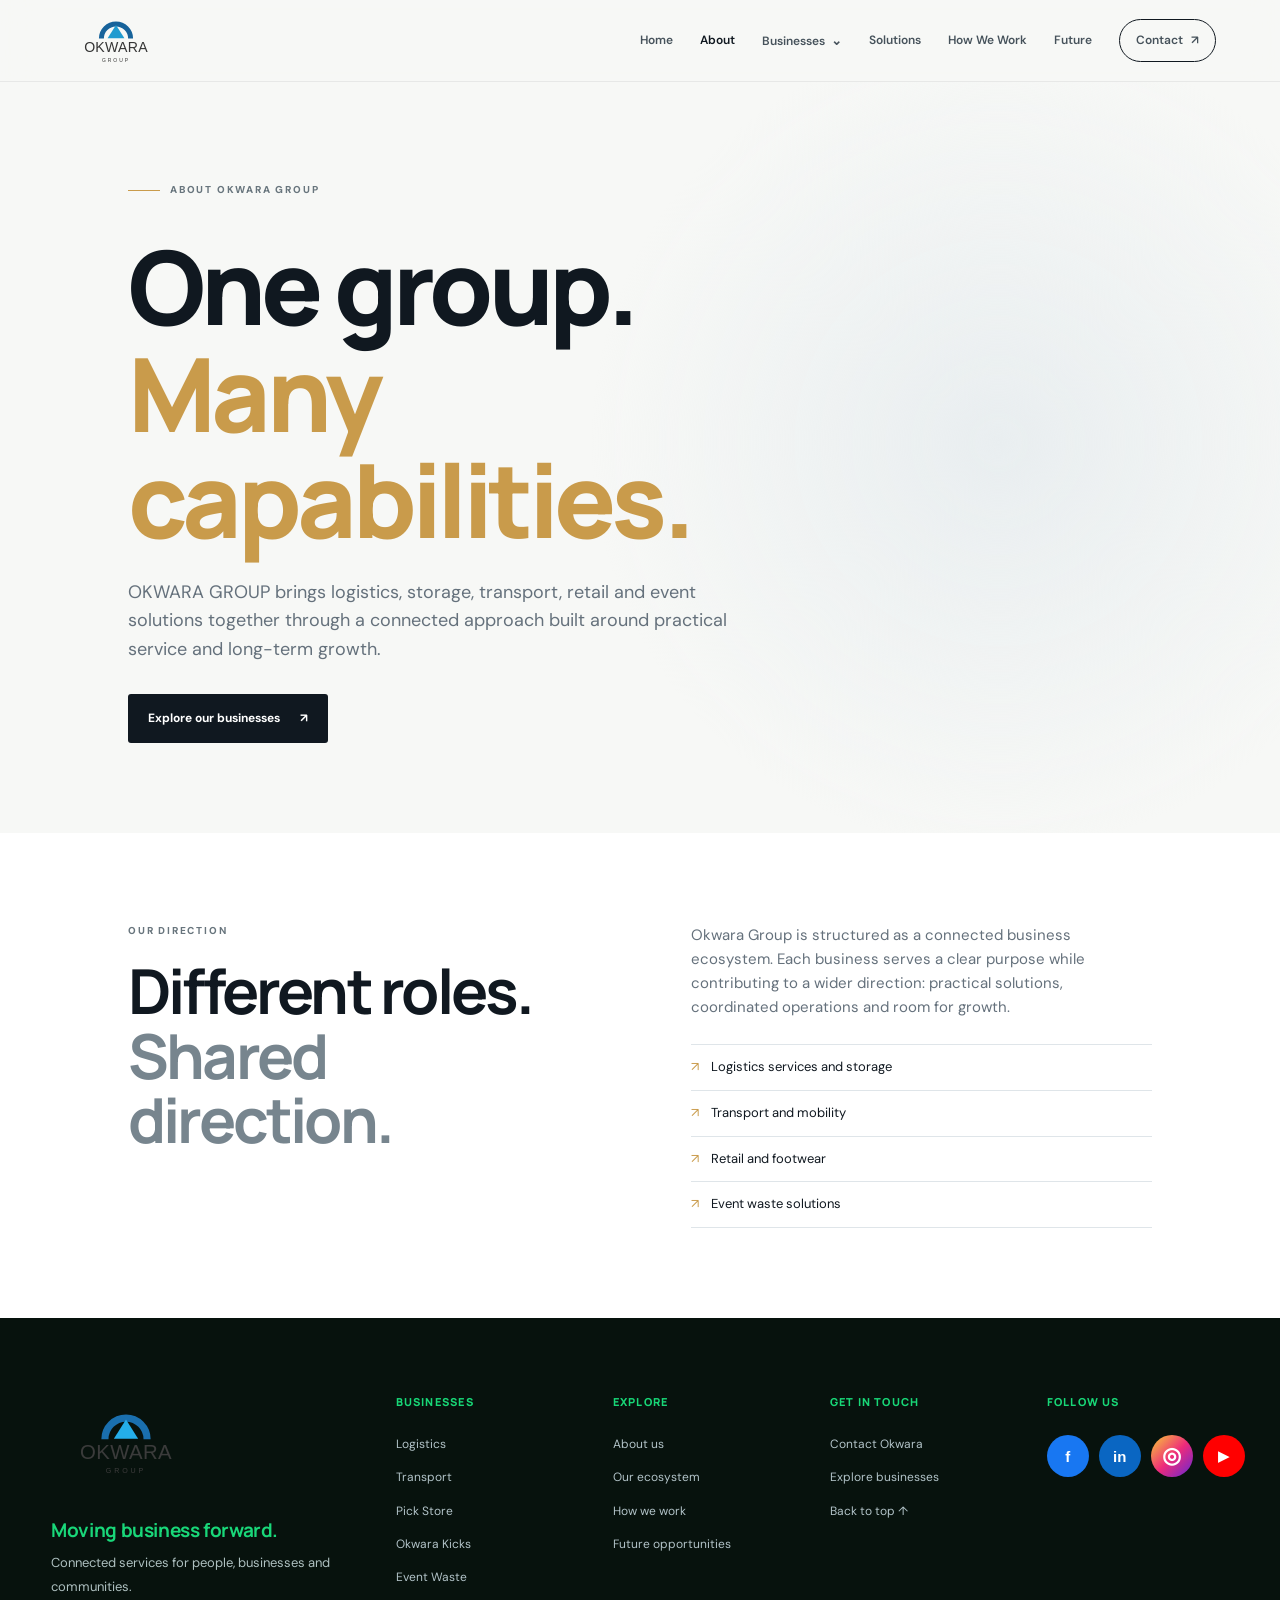
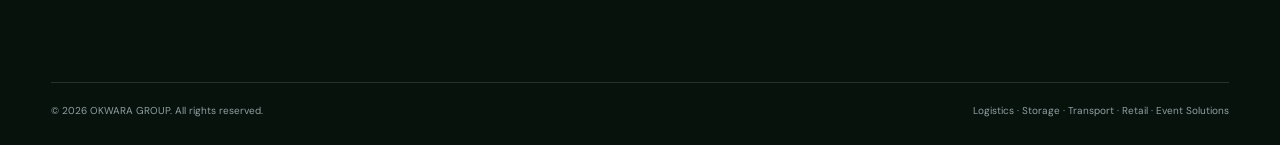
==== about.html @ 1e84efe7 "Add Okwara Group website and contact details" ====
<!DOCTYPE html><html lang="en"><head><meta charset="UTF-8"><meta name="viewport" content="width=device-width, initial-scale=1"><meta name="description" content="Learn about Okwara Group and its connected business ecosystem."><title>About | Okwara Group</title><link rel="preconnect" href="https://fonts.googleapis.com"><link rel="preconnect" href="https://fonts.gstatic.com" crossorigin><link href="https://fonts.googleapis.com/css2?family=DM+Sans:wght@400;500;600;700&family=Manrope:wght@500;600;700;800&display=swap" rel="stylesheet"><link rel="stylesheet" href="style.css"></head><body><header class="site-header"><a class="brand" href="index.html" aria-label="Okwara Group home"><img class="brand-logo" src="okwara-group-logo.svg" alt="Okwara Group"></a><button class="menu-toggle" aria-label="Open menu" aria-expanded="false"><span></span><span></span><span></span></button><nav class="nav" aria-label="Primary navigation"><a href="index.html">Home</a><a class="active" href="about.html">About</a><div class="nav-dropdown"><button class="dropdown-toggle" type="button" aria-expanded="false" aria-haspopup="true">Businesses <span aria-hidden="true">⌄</span></button><div class="dropdown-menu" aria-label="Our businesses"><a href="okwara-logistics.html">Okwara Logistics</a><a href="okwara-pick-store.html">Okwara Pick Store</a><a href="okwara-transport.html">Okwara Transport</a><a href="okwara-kicks.html">Okwara Kicks</a><a href="okwara-event-waste.html">Okwara Event Waste Solutions</a></div></div><a href="solutions.html">Solutions</a><a href="how-we-work.html">How We Work</a><a href="future.html">Future</a><a href="contact.html" class="nav-cta">Contact <span>↗</span></a></nav></header><main class="division-page"><section class="division-hero"><p class="eyebrow"><span></span> About Okwara Group</p><h1>One group.<br><em>Many capabilities.</em></h1><p class="division-lead">OKWARA GROUP brings logistics, storage, transport, retail and event solutions together through a connected approach built around practical service and long-term growth.</p><a href="index.html#businesses" class="btn btn-primary">Explore our businesses <span>↗</span></a></section><section class="division-details"><div><p class="section-label">Our direction</p><h2>Different roles.<br><span>Shared direction.</span></h2></div><div><p>Okwara Group is structured as a connected business ecosystem. Each business serves a clear purpose while contributing to a wider direction: practical solutions, coordinated operations and room for growth.</p><ul><li>Logistics services and storage</li><li>Transport and mobility</li><li>Retail and footwear</li><li>Event waste solutions</li></ul></div></section></main><footer class="footer" id="footer"><div class="footer-main"><div class="footer-intro"><a class="footer-brand" href="index.html" aria-label="Okwara Group home"><img class="footer-logo" src="okwara-group-logo.svg" alt="Okwara Group"></a><h2>Moving business forward.</h2><p>Connected services for people, businesses and communities.</p></div><nav class="footer-column" aria-label="Businesses"><h3>BUSINESSES</h3><a href="okwara-logistics.html">Logistics</a><a href="okwara-transport.html">Transport</a><a href="okwara-pick-store.html">Pick Store</a><a href="okwara-kicks.html">Okwara Kicks</a><a href="okwara-event-waste.html">Event Waste</a></nav><nav class="footer-column" aria-label="Explore"><h3>EXPLORE</h3><a href="about.html">About us</a><a href="solutions.html">Our ecosystem</a><a href="how-we-work.html">How we work</a><a href="future.html">Future opportunities</a></nav><nav class="footer-column" aria-label="Get in touch"><h3>GET IN TOUCH</h3><a href="contact.html">Contact Okwara</a><a href="index.html#businesses">Explore businesses</a><a href="#top">Back to top ↑</a></nav><div class="footer-social"><h3>FOLLOW US</h3><div class="social-links"><a class="social-link social-facebook" href="https://www.facebook.com/" aria-label="Facebook">f</a><a class="social-link social-linkedin" href="https://www.linkedin.com/" aria-label="LinkedIn">in</a><a class="social-link social-instagram" href="https://www.instagram.com/" aria-label="Instagram">◎</a><a class="social-link social-youtube" href="https://www.youtube.com/" aria-label="YouTube">▶</a></div></div></div><div class="footer-bottom"><p>© <span class="year"></span> OKWARA GROUP. All rights reserved.</p><p>Logistics · Storage · Transport · Retail · Event Solutions</p></div></footer><script src="script.js"></script></body></html>
---- style.css ----
:root{--ink:#101820;--muted:#65717c;--line:#dfe5e9;--paper:#f7f8f6;--white:#fff;--accent:#c99b4b;--dark:#0c151b;--dark2:#12232d;--shadow:0 20px 60px rgba(15,25,32,.10)}
*{box-sizing:border-box;margin:0;padding:0}html{scroll-behavior:smooth}body{font-family:'DM Sans',sans-serif;color:var(--ink);background:var(--paper);line-height:1.6;overflow-x:hidden}.noise{position:fixed;inset:0;pointer-events:none;opacity:.025;background-image:url("data:image/svg+xml,%3Csvg viewBox='0 0 180 180' xmlns='http://www.w3.org/2000/svg'%3E%3Cfilter id='n'%3E%3CfeTurbulence type='fractalNoise' baseFrequency='.9' numOctaves='3' stitchTiles='stitch'/%3E%3C/filter%3E%3Crect width='100%25' height='100%25' filter='url(%23n)' opacity='.7'/%3E%3C/svg%3E");z-index:99}.site-header{position:fixed;z-index:50;top:0;left:0;right:0;height:82px;display:flex;align-items:center;justify-content:space-between;padding:0 5vw;background:rgba(247,248,246,.82);backdrop-filter:blur(18px);border-bottom:1px solid rgba(16,24,32,.07)}.brand,.footer-brand{display:flex;align-items:center;gap:11px;text-decoration:none;color:var(--ink)}.brand-mark{display:grid;place-items:center;width:34px;height:34px;border:1.5px solid currentColor;border-radius:50%;font:800 16px Manrope}.brand strong{display:block;font:800 15px Manrope;letter-spacing:.08em}.brand small{display:block;font-size:8px;letter-spacing:.34em;color:var(--muted);margin-top:-3px}.nav{display:flex;align-items:center;gap:27px}.nav a{font-size:12px;font-weight:600;color:#46525b;text-decoration:none;transition:.25s}.nav a:hover,.nav a.active{color:var(--ink)}.nav-cta{padding:11px 16px;border:1px solid var(--ink);border-radius:99px}.nav-cta span{margin-left:5px}.menu-toggle{display:none;border:0;background:none}.hero{min-height:100vh;position:relative;display:grid;grid-template-columns:1.05fr .95fr;align-items:center;padding:120px 8vw 70px;background:radial-gradient(circle at 80% 40%,#e9eef0 0,transparent 38%),var(--paper);overflow:hidden}.hero-grid{position:absolute;inset:0;background:linear-gradient(90deg,transparent 49.9%,rgba(16,24,32,.045) 50%,transparent 50.1%),linear-gradient(0deg,transparent 49.9%,rgba(16,24,32,.035) 50%,transparent 50.1%);background-size:100% 100%,100% 180px}.hero-content{position:relative;z-index:2;max-width:730px}.eyebrow,.section-label{font-size:10px;font-weight:800;letter-spacing:.18em;text-transform:uppercase;color:#68757d}.eyebrow{display:flex;align-items:center;gap:10px;margin-bottom:25px}.eyebrow span{width:32px;height:1px;background:var(--accent)}h1,h2,h3{font-family:Manrope,sans-serif;line-height:1.04;letter-spacing:-.045em}h1{font-size:clamp(48px,6.7vw,96px);font-weight:800;max-width:820px}h1 em,h2 span{font-style:normal;color:#77858e}h1 em{color:var(--accent)}.hero-copy{max-width:590px;color:#66737b;font-size:16px;margin:30px 0 32px}.hero-actions{display:flex;align-items:center;gap:27px}.btn{display:inline-flex;align-items:center;gap:20px;padding:15px 20px;text-decoration:none;font-size:12px;font-weight:700;border-radius:3px;transition:.25s}.btn-primary{background:var(--ink);color:#fff}.btn-primary:hover{transform:translateY(-2px);box-shadow:0 12px 25px #10182020}.btn-light{background:#fff;color:var(--ink)}.text-link,.arrow-link{color:var(--ink);font-size:12px;font-weight:700;text-decoration:none}.text-link span,.arrow-link span{margin-left:7px}.hero-visual{position:relative;height:min(600px,70vh);min-height:460px}.core{position:absolute;left:50%;top:50%;transform:translate(-50%,-50%);width:175px;height:175px;border-radius:50%;display:grid;place-content:center;text-align:center;background:var(--dark);color:white;box-shadow:0 0 0 18px #0c151b0d,0 30px 70px #0c151b32;z-index:3}.core span{font:800 20px Manrope;letter-spacing:.05em}.core small{font-size:8px;letter-spacing:.35em;color:#aeb9be}.orbit{position:absolute;border:1px solid #aeb8bc80;border-radius:50%;left:50%;top:50%;transform:translate(-50%,-50%)}.orbit-one{width:390px;height:390px}.orbit-two{width:570px;height:570px;border-style:dashed;opacity:.5}.float-card{position:absolute;z-index:4;background:#fff;border:1px solid #dfe4e6;padding:12px 15px;min-width:128px;box-shadow:0 12px 35px #0c151b12;display:flex;gap:11px;align-items:center}.float-card b{font:800 10px Manrope;color:var(--accent)}.float-card span{font-size:10px;font-weight:700;line-height:1.2}.card-logistics{top:8%;left:3%}.card-transport{top:18%;right:0}.card-retail{bottom:18%;right:1%}.card-kicks{bottom:5%;left:12%}.card-waste{top:54%;left:-3%}.scroll-note{position:absolute;bottom:30px;left:8vw;font-size:9px;font-weight:800;letter-spacing:.16em;color:#7b858b}.scroll-note span{margin-left:10px}.section-pad{padding:115px 8vw}.intro{background:#fff}.intro-grid,.ecosystem-grid,.contact-grid{display:grid;grid-template-columns:1fr 1fr;gap:8vw;margin-top:55px}.intro h2,.ecosystem h2,.contact h2{font-size:clamp(40px,5vw,68px)}.intro-text{max-width:570px}.intro-text p,.ecosystem-copy p,.contact-copy p{font-size:16px;color:#65717a;margin-bottom:20px}.arrow-link{display:inline-block;margin-top:18px}.businesses{background:var(--paper)}.section-heading{display:flex;justify-content:space-between;align-items:end;gap:40px;margin-bottom:45px}.section-heading h2{font-size:clamp(40px,5vw,66px);margin-top:15px}.section-heading>p{font-size:12px;color:var(--muted);max-width:190px}.business-grid{display:grid;grid-template-columns:repeat(3,1fr);gap:14px}.business-card{min-height:340px;padding:27px;background:#fff;border:1px solid var(--line);display:flex;flex-direction:column;transition:.35s}.business-card:hover{transform:translateY(-7px);box-shadow:var(--shadow)}.business-card.featured{background:var(--dark);color:#fff;grid-row:span 2;min-height:694px}.card-top{display:flex;justify-content:space-between;font:700 9px Manrope;letter-spacing:.13em;color:#7d888f}.featured .card-top{color:#aeb9be}.card-icon{font:400 38px Manrope;margin-top:auto;margin-bottom:25px;color:var(--accent)}.business-card h3{font-size:25px;letter-spacing:-.03em}.business-card p{font-size:13px;color:#6d7880;margin:13px 0 25px}.featured p{color:#b9c2c6}.business-card a{margin-top:auto;color:inherit;text-decoration:none;font-size:11px;font-weight:800}.business-card a span{margin-left:7px}.ecosystem{background:#fff}.ecosystem-copy{max-width:560px}.ecosystem-map{height:520px;position:relative;background:radial-gradient(circle,#f3f6f6 0,#fff 67%);border:1px solid var(--line);overflow:hidden}.map-center{position:absolute;left:50%;top:50%;transform:translate(-50%,-50%);width:150px;height:150px;border-radius:50%;background:var(--dark);color:#fff;display:grid;place-content:center;text-align:center;z-index:2}.map-center span{font:800 17px Manrope}.map-center small{font-size:7px;letter-spacing:.3em;color:#aeb9be}.map-node{position:absolute;padding:10px 13px;border:1px solid #d7dee1;background:#fff;font:800 9px Manrope;letter-spacing:.08em;z-index:3}.n1{left:7%;top:12%}.n2{right:7%;top:21%}.n3{right:5%;bottom:13%}.n4{left:10%;bottom:20%}.n5{left:42%;top:7%}.line{position:absolute;left:50%;top:50%;height:1px;width:35%;background:#c7d0d4;transform-origin:left}.l1{transform:rotate(215deg)}.l2{transform:rotate(337deg);width:34%}.l3{transform:rotate(48deg);width:32%}.l4{transform:rotate(143deg);width:34%}.l5{transform:rotate(270deg);width:40%}.process{background:var(--dark);color:#fff}.process .section-label{color:#9ca9af}.process-grid{display:grid;grid-template-columns:repeat(4,1fr);margin-top:60px;border-top:1px solid #ffffff1a}.process-item{padding:30px 25px 10px 0;border-right:1px solid #ffffff1a}.process-item:not(:first-child){padding-left:25px}.process-item span{font:700 10px Manrope;color:var(--accent)}.process-item h3{font-size:27px;margin:55px 0 15px}.process-item p{font-size:12px;color:#9da9ae;max-width:210px}.future{background:var(--paper)}.future-panel{min-height:550px;background:var(--dark2);color:#fff;position:relative;overflow:hidden;padding:80px 8%;display:grid;grid-template-columns:1fr 1fr;align-items:center}.future .section-label{color:#9da9ae}.future h2{font-size:clamp(50px,6vw,82px);margin:20px 0 25px}.future h2 em{font-style:normal;color:var(--accent)}.future-copy p{color:#aeb9be;max-width:480px;margin-bottom:30px}.future-art{height:450px;position:relative}.ring{position:absolute;border:1px solid #ffffff16;border-radius:50%;left:50%;top:50%;transform:translate(-50%,-50%)}.r1{width:210px;height:210px}.r2{width:340px;height:340px}.r3{width:480px;height:480px}.future-word{position:absolute;left:50%;top:50%;transform:translate(-50%,-50%) rotate(-12deg);font:800 58px Manrope;color:#ffffff0b;letter-spacing:.05em}.contact{background:#fff}.contact-copy{max-width:520px}.contact-copy small{display:block;color:#8b949a;font-size:10px;margin-top:18px}.footer{padding:35px 8vw;background:var(--dark);color:#aab5ba;display:flex;align-items:center;justify-content:space-between;gap:30px}.footer-brand{color:#fff}.footer-brand small{display:block;color:#8e9aa0;font-size:8px;margin-top:2px}.footer p,.footer>a{font-size:10px;color:#7e8b91}.footer>a{text-decoration:none}.reveal{opacity:0;transform:translateY(25px);transition:opacity .8s ease,transform .8s ease}.reveal.visible{opacity:1;transform:none}.reveal-delay{transition-delay:.12s}.reveal-delay-2{transition-delay:.22s}
@media(max-width:950px){.nav{gap:16px}.hero{grid-template-columns:1fr;padding-top:150px}.hero-visual{margin-top:35px;height:480px}.business-grid{grid-template-columns:1fr 1fr}.featured{grid-row:auto!important;min-height:400px!important}.ecosystem-grid,.contact-grid{grid-template-columns:1fr}.process-grid{grid-template-columns:1fr 1fr}.future-panel{grid-template-columns:1fr}.future-art{display:none}}
@media(max-width:720px){.site-header{height:70px;padding:0 6vw}.menu-toggle{display:grid;gap:5px}.menu-toggle span{width:23px;height:2px;background:var(--ink);transition:.25s}.nav{position:absolute;top:70px;left:0;right:0;display:none;flex-direction:column;align-items:stretch;padding:20px 6vw 28px;background:rgba(247,248,246,.97);border-bottom:1px solid var(--line)}.nav.open{display:flex}.nav a{padding:10px 0}.nav-cta{text-align:center}.hero{padding:125px 6vw 65px;min-height:auto}.hero-visual{min-height:390px;height:390px}.orbit-one{width:270px;height:270px}.orbit-two{width:360px;height:360px}.core{width:125px;height:125px}.core span{font-size:15px}.float-card{transform:scale(.85)}.card-logistics{top:2%;left:-3%}.card-transport{top:15%;right:-4%}.card-retail{bottom:16%;right:-4%}.card-kicks{bottom:0;left:2%}.card-waste{top:52%;left:-8%}.section-pad{padding:80px 6vw}.section-heading{display:block}.section-heading>p{margin-top:20px}.business-grid{grid-template-columns:1fr}.business-card,.featured{min-height:330px!important}.ecosystem-map{height:410px}.map-node{font-size:7px;padding:8px}.process-grid{grid-template-columns:1fr}.process-item{border-right:0;border-bottom:1px solid #ffffff1a;padding:25px 0!important}.process-item h3{margin-top:35px}.footer{flex-direction:column;align-items:flex-start;padding:30px 6vw}.hero-actions{flex-direction:column;align-items:flex-start;gap:18px}}

/* Editorial business directory: clear, image-led spacing without ecommerce cards. */
.businesses{background:#f1f3f1}.business-grid{display:block}.business-row{display:grid;grid-template-columns:64px minmax(240px,1.05fr) minmax(240px,1fr) 92px;gap:28px;align-items:center;padding:29px 0;border-top:1px solid #cdd4d3;transition:padding .35s ease,background .35s ease}.business-row:last-child{border-bottom:1px solid #cdd4d3}.business-row:hover{padding-left:14px;padding-right:14px;background:#ffffff80}.business-number{font:700 12px Manrope;color:var(--accent)}.business-name>span{font-size:9px;letter-spacing:.14em;text-transform:uppercase;color:#7b878a}.business-name h3{font-size:clamp(20px,2.3vw,29px);margin-top:5px}.business-row p{color:#647078;font-size:13px;max-width:390px}.business-row>a{font-size:11px;font-weight:700;color:var(--ink);text-decoration:none;white-space:nowrap}.business-row>a span{color:var(--accent);margin-left:7px}.orbit-label{position:absolute;z-index:4;display:flex;align-items:center;gap:9px;padding:8px 0;color:#39464d;font-size:10px;font-weight:700;letter-spacing:.02em;border-bottom:1px solid #bfc8ca}.orbit-label b{font:800 9px Manrope;color:var(--accent)}.label-logistics{top:10%;left:4%}.label-transport{top:23%;right:0}.label-pick{bottom:22%;right:-2%}.label-kicks{bottom:7%;left:14%}.label-waste{top:59%;left:-4%}.float-card{display:none}.hero-visual:after{content:"";position:absolute;inset:10% 8%;background:linear-gradient(140deg,transparent 47%,#c99b4b18 48%,transparent 61%);pointer-events:none}.businesses .section-heading{margin-bottom:30px}.businesses .section-heading>p{max-width:230px}.contact-copy small{max-width:390px}.menu-toggle{cursor:pointer}.menu-toggle:focus-visible,.nav a:focus-visible,.btn:focus-visible,.business-row a:focus-visible{outline:3px solid #c99b4b;outline-offset:4px}.reveal{transform:translateY(24px)}.business-row.reveal{transform:translateX(-22px)}.business-row.reveal.visible{transform:translateX(0)}
@media(max-width:950px){.business-row{grid-template-columns:42px 1fr 1.2fr 78px;gap:18px}.label-logistics{left:0}.label-waste{left:-7%}}
@media(max-width:720px){.business-row{grid-template-columns:32px 1fr;gap:8px 14px;padding:22px 0}.business-number{grid-row:1/4;align-self:start;padding-top:5px}.business-name h3{font-size:23px}.business-row p{grid-column:2;margin-top:5px}.business-row>a{grid-column:2;margin-top:3px}.business-row:hover{padding-left:8px}.orbit-label{font-size:8px;gap:5px}.label-logistics{top:0;left:0}.label-transport{top:15%;right:-2%}.label-pick{bottom:19%;right:-6%}.label-kicks{bottom:1%;left:4%}.label-waste{top:53%;left:-8%}.hero-visual:after{inset:12% 3%}.section-heading{margin-bottom:25px}}
@media(prefers-reduced-motion:reduce){html{scroll-behavior:auto}*,*::before,*::after{animation-duration:.01ms!important;animation-iteration-count:1!important;transition-duration:.01ms!important}.reveal,.business-row.reveal{opacity:1;transform:none}}
.brand-logo{display:block;width:104px;height:auto}.brand{gap:0}.footer{background:#fff;border-top:1px solid var(--line);color:var(--ink)}.footer-brand{display:flex;flex-direction:column;align-items:flex-start;gap:5px}.footer-logo{display:block;width:112px;height:auto}.footer-brand small{color:#65717c;font-size:8px}.footer p,.footer>a{color:#65717c}
@media(max-width:720px){.brand-logo{width:88px}.footer-logo{width:105px}}
.footer{display:block;padding:74px 4vw 26px;background:#07120d;color:#aebdc0;border-top:0}.footer-main{display:grid;grid-template-columns:minmax(240px,1.7fr) repeat(3,minmax(125px,1fr)) minmax(150px,1fr);gap:35px;min-height:290px;padding-bottom:55px}.footer-intro{max-width:340px}.footer-brand{display:inline-flex;margin-bottom:25px}.footer-logo{width:150px;filter:brightness(1.12)}.footer-intro h2{font:700 19px Manrope,sans-serif;letter-spacing:-.02em;color:#19d779;margin-bottom:8px}.footer-intro p{max-width:290px;color:#aec0c0;font-size:13px;line-height:1.8}.footer-column,.footer-social{display:flex;flex-direction:column;align-items:flex-start;gap:14px}.footer-column h3,.footer-social h3{margin:2px 0 12px;color:#18d777;font:800 11px Manrope,sans-serif;letter-spacing:.11em}.footer-column a{font-size:12px;color:#b2c3c8;text-decoration:none;transition:color .2s}.footer-column a:hover{color:#fff}.social-links{display:flex;gap:10px}.social-link{width:42px;height:42px;border-radius:50%;display:grid;place-items:center;color:#fff;text-decoration:none;font:700 15px Arial,sans-serif;transition:transform .2s,filter .2s}.social-link:hover{transform:translateY(-3px);filter:brightness(1.15)}.social-facebook{background:#1877f2}.social-linkedin{background:#0a66c2}.social-instagram{background:linear-gradient(135deg,#f9ce34,#ee2a7b 52%,#6228d7);font-size:22px}.social-youtube{background:#f00;font-size:14px}.footer-bottom{border-top:1px solid #25332d;padding-top:20px;display:flex;justify-content:space-between;gap:20px}.footer-bottom p{font-size:10px;color:#8fa1a2}.footer-bottom p:last-child{text-align:right}
@media(max-width:950px){.footer-main{grid-template-columns:repeat(3,minmax(140px,1fr));gap:35px 28px}.footer-intro{grid-column:span 3;max-width:500px;}}
@media(max-width:600px){.footer{padding:52px 6vw 22px}.footer-main{grid-template-columns:1fr 1fr;gap:34px 22px;padding-bottom:38px}.footer-intro{grid-column:span 2}.footer-column,.footer-social{gap:12px}.footer-bottom{flex-direction:column;gap:8px}.footer-bottom p:last-child{text-align:left}}
.nav-dropdown{position:relative}.dropdown-toggle{border:0;background:none;color:#46525b;font:600 12px 'DM Sans',sans-serif;cursor:pointer;padding:8px 0}.dropdown-toggle:hover,.dropdown-toggle:focus-visible{color:var(--ink)}.dropdown-toggle span{font-size:13px;margin-left:3px}.dropdown-menu{position:absolute;top:calc(100% + 16px);left:-18px;min-width:245px;padding:8px;background:#fff;border:1px solid var(--line);box-shadow:0 18px 40px #10182018;display:grid;opacity:0;visibility:hidden;transform:translateY(8px);transition:opacity .2s ease,transform .2s ease,visibility .2s}.nav-dropdown:hover .dropdown-menu,.nav-dropdown:focus-within .dropdown-menu,.nav-dropdown.is-open .dropdown-menu{opacity:1;visibility:visible;transform:translateY(0)}.nav .dropdown-menu a{padding:10px 12px;font-size:12px;white-space:nowrap;border-bottom:1px solid #edf0f0}.nav .dropdown-menu a:last-child{border-bottom:0}.nav .dropdown-menu a:hover,.nav .dropdown-menu a[aria-current="page"]{background:#f2f5f4;color:var(--ink)}.division-page{padding-top:82px}.division-hero{min-height:560px;padding:100px 10vw 90px;background:radial-gradient(circle at 78% 48%,#e9eef0 0,transparent 38%),var(--paper);display:flex;flex-direction:column;align-items:flex-start;justify-content:center}.division-hero h1{font-size:clamp(56px,8vw,108px);margin-top:10px}.division-hero h1 em{color:var(--accent);font-style:normal}.division-lead{max-width:600px;color:#65717c;font-size:18px;margin:25px 0 30px}.division-details{display:grid;grid-template-columns:1fr 1fr;gap:8vw;padding:90px 10vw;background:#fff}.division-details h2{font-size:clamp(36px,5vw,62px);margin-top:20px}.division-details>div+div{max-width:570px;color:#65717c;font-size:15px}.division-details ul{list-style:none;margin-top:25px;border-top:1px solid var(--line)}.division-details li{padding:12px 0;border-bottom:1px solid var(--line);color:var(--ink);font-size:13px}.division-details li:before{content:'↗';color:var(--accent);margin-right:12px}
@media(max-width:720px){.nav-dropdown{width:100%}.dropdown-toggle{width:100%;text-align:left;padding:10px 0;font-size:12px}.dropdown-menu{position:static;display:none;min-width:0;padding:5px 0 5px 14px;box-shadow:none;border:0;border-left:1px solid var(--line);opacity:1;visibility:visible;transform:none}.nav-dropdown.is-open .dropdown-menu{display:grid}.nav-dropdown:hover .dropdown-menu,.nav-dropdown:focus-within .dropdown-menu{transform:none}.nav .dropdown-menu a{white-space:normal;padding:9px 10px}.division-page{padding-top:70px}.division-hero{min-height:500px;padding:85px 6vw 65px}.division-hero h1{font-size:clamp(48px,13vw,76px)}.division-lead{font-size:16px}.division-details{grid-template-columns:1fr;gap:30px;padding:75px 6vw}}
.hero-grid{background:none}
.business-row{grid-template-columns:64px 145px minmax(220px,1.05fr) minmax(220px,1fr) 92px;gap:24px}.business-thumb{display:block;width:145px;height:96px;overflow:hidden;background:#e7ebe8}.business-thumb img{display:block;width:100%;height:100%;object-fit:cover;transition:transform .45s ease,filter .3s ease}.business-row:hover .business-thumb img{transform:scale(1.07);filter:saturate(1.08)}.division-gallery{margin:0 10vw 70px;position:relative;overflow:hidden;background:#e7ebe8}.division-gallery img{display:block;width:100%;height:clamp(260px,42vw,510px);object-fit:cover;transition:transform .7s ease}.division-gallery:hover img{transform:scale(1.025)}.division-gallery figcaption{position:absolute;right:0;bottom:0;padding:12px 18px;background:#0c151bd9;color:#fff;font-size:11px}.work-media{background:#fff}.video-grid{display:grid;grid-template-columns:repeat(3,minmax(0,1fr));gap:16px}.video-card{min-width:0;background:var(--dark);overflow:hidden}.video-card video{display:block;width:100%;aspect-ratio:16/10;object-fit:cover;background:#0c151b}.video-card figcaption{padding:15px 18px;color:#fff;font:700 12px Manrope,sans-serif}
@media(max-width:950px){.business-row{grid-template-columns:42px 112px minmax(180px,1fr) minmax(180px,1.2fr) 78px;gap:16px}.business-thumb{width:112px;height:82px}.division-gallery{margin-left:6vw;margin-right:6vw}}
@media(max-width:720px){.business-row{grid-template-columns:32px 82px minmax(0,1fr);gap:8px 14px}.business-number{grid-row:1/4}.business-thumb{grid-column:2;grid-row:1/4;width:82px;height:100px}.business-name{grid-column:3;grid-row:1}.business-name h3{font-size:19px}.business-row p{grid-column:3;grid-row:2;margin:0;font-size:11px}.business-row>a:not(.business-thumb){grid-column:3;grid-row:3;margin-top:0}.business-row:hover{padding-left:8px}.video-grid{grid-template-columns:1fr}.video-card video{aspect-ratio:16/9}.division-gallery{margin:0 6vw 45px}.division-gallery img{height:260px}.division-gallery figcaption{font-size:10px;padding:9px 12px}}
.business-gallery{background:#f1f3f1}.business-gallery .section-heading{margin-bottom:28px}.business-gallery .section-heading h2{font-size:clamp(34px,4vw,52px)}.business-gallery-grid{display:grid;grid-template-columns:repeat(3,minmax(0,1fr));gap:16px}.business-gallery-card{position:relative;min-width:0;overflow:hidden;background:#dce2df}.business-gallery-card img{display:block;width:100%;height:clamp(190px,24vw,310px);object-fit:cover;transition:transform .5s ease}.business-gallery-card:hover img{transform:scale(1.04)}.business-gallery-card figcaption{padding:12px 14px;background:#fff;color:#59666b;font-size:11px;line-height:1.5}.business-gallery-grid:has(.business-gallery-card:nth-child(4)){grid-template-columns:repeat(4,minmax(0,1fr))}
@media(max-width:800px){.business-gallery-grid,.business-gallery-grid:has(.business-gallery-card:nth-child(4)){grid-template-columns:repeat(2,minmax(0,1fr))}.business-gallery-card img{height:220px}}
@media(max-width:520px){.business-gallery-grid,.business-gallery-grid:has(.business-gallery-card:nth-child(4)){grid-template-columns:1fr}.business-gallery-card img{height:250px}}
.contact-details{display:grid;gap:12px;margin:25px 0}.contact-details a{display:flex;flex-direction:column;align-items:flex-start;color:var(--ink);font-size:15px;font-weight:700;text-decoration:none}.contact-details a:hover,.division-details li a:hover{color:#a6782d}.contact-details a span{font-size:9px;letter-spacing:.13em;text-transform:uppercase;color:var(--muted);margin-bottom:2px}.division-details li a{color:inherit;text-decoration:none}
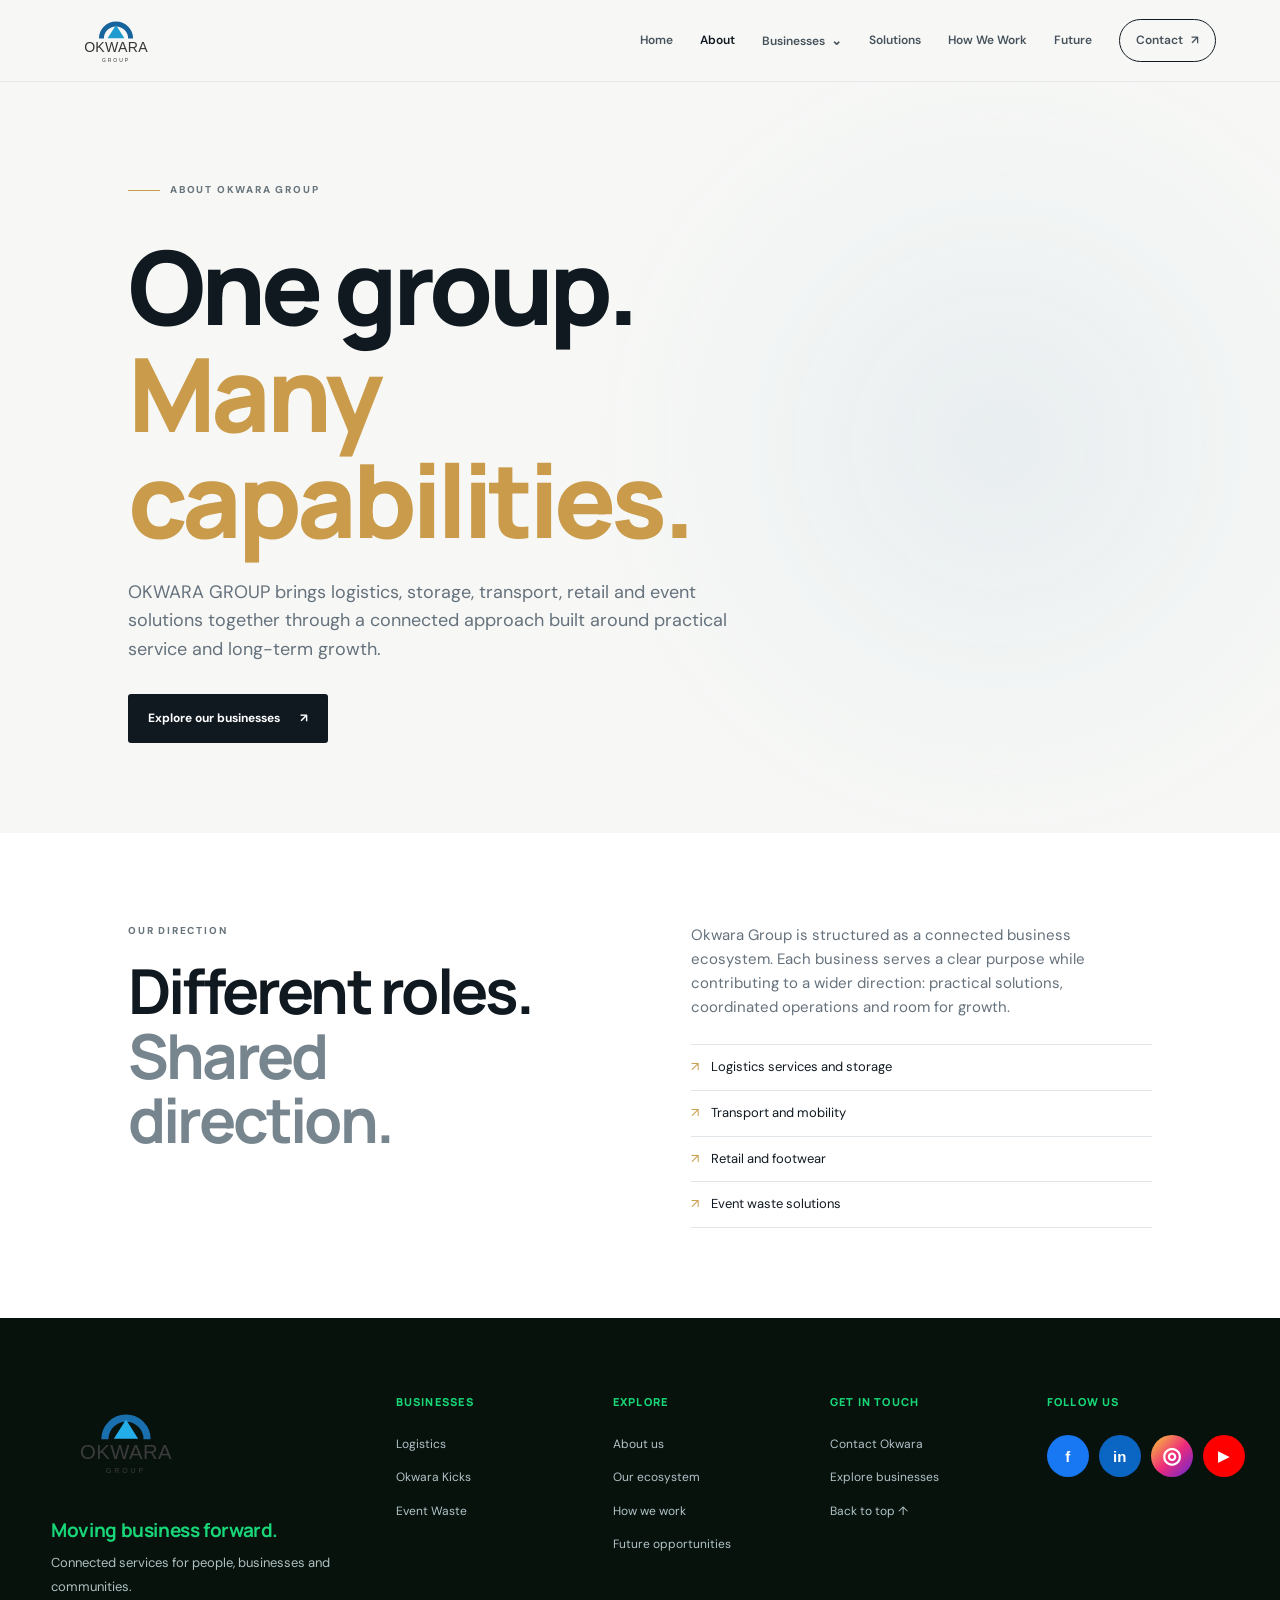
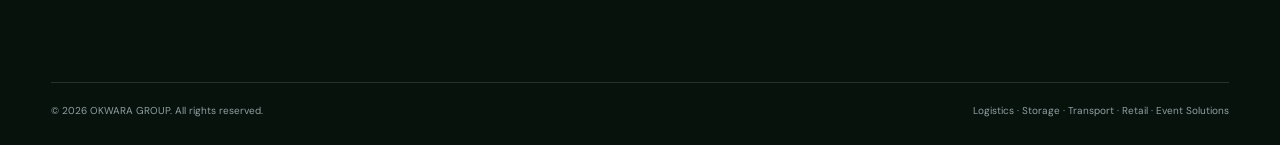
==== commit a26770a2: "Group transport and pick-up under logistics" ====
--- a/about.html
+++ b/about.html
@@ -1 +1 @@
-<!DOCTYPE html><html lang="en"><head><meta charset="UTF-8"><meta name="viewport" content="width=device-width, initial-scale=1"><meta name="description" content="Learn about Okwara Group and its connected business ecosystem."><title>About | Okwara Group</title><link rel="preconnect" href="https://fonts.googleapis.com"><link rel="preconnect" href="https://fonts.gstatic.com" crossorigin><link href="https://fonts.googleapis.com/css2?family=DM+Sans:wght@400;500;600;700&family=Manrope:wght@500;600;700;800&display=swap" rel="stylesheet"><link rel="stylesheet" href="style.css"></head><body><header class="site-header"><a class="brand" href="index.html" aria-label="Okwara Group home"><img class="brand-logo" src="okwara-group-logo.svg" alt="Okwara Group"></a><button class="menu-toggle" aria-label="Open menu" aria-expanded="false"><span></span><span></span><span></span></button><nav class="nav" aria-label="Primary navigation"><a href="index.html">Home</a><a class="active" href="about.html">About</a><div class="nav-dropdown"><button class="dropdown-toggle" type="button" aria-expanded="false" aria-haspopup="true">Businesses <span aria-hidden="true">⌄</span></button><div class="dropdown-menu" aria-label="Our businesses"><a href="okwara-logistics.html">Okwara Logistics</a><a href="okwara-pick-store.html">Okwara Pick Store</a><a href="okwara-transport.html">Okwara Transport</a><a href="okwara-kicks.html">Okwara Kicks</a><a href="okwara-event-waste.html">Okwara Event Waste Solutions</a></div></div><a href="solutions.html">Solutions</a><a href="how-we-work.html">How We Work</a><a href="future.html">Future</a><a href="contact.html" class="nav-cta">Contact <span>↗</span></a></nav></header><main class="division-page"><section class="division-hero"><p class="eyebrow"><span></span> About Okwara Group</p><h1>One group.<br><em>Many capabilities.</em></h1><p class="division-lead">OKWARA GROUP brings logistics, storage, transport, retail and event solutions together through a connected approach built around practical service and long-term growth.</p><a href="index.html#businesses" class="btn btn-primary">Explore our businesses <span>↗</span></a></section><section class="division-details"><div><p class="section-label">Our direction</p><h2>Different roles.<br><span>Shared direction.</span></h2></div><div><p>Okwara Group is structured as a connected business ecosystem. Each business serves a clear purpose while contributing to a wider direction: practical solutions, coordinated operations and room for growth.</p><ul><li>Logistics services and storage</li><li>Transport and mobility</li><li>Retail and footwear</li><li>Event waste solutions</li></ul></div></section></main><footer class="footer" id="footer"><div class="footer-main"><div class="footer-intro"><a class="footer-brand" href="index.html" aria-label="Okwara Group home"><img class="footer-logo" src="okwara-group-logo.svg" alt="Okwara Group"></a><h2>Moving business forward.</h2><p>Connected services for people, businesses and communities.</p></div><nav class="footer-column" aria-label="Businesses"><h3>BUSINESSES</h3><a href="okwara-logistics.html">Logistics</a><a href="okwara-transport.html">Transport</a><a href="okwara-pick-store.html">Pick Store</a><a href="okwara-kicks.html">Okwara Kicks</a><a href="okwara-event-waste.html">Event Waste</a></nav><nav class="footer-column" aria-label="Explore"><h3>EXPLORE</h3><a href="about.html">About us</a><a href="solutions.html">Our ecosystem</a><a href="how-we-work.html">How we work</a><a href="future.html">Future opportunities</a></nav><nav class="footer-column" aria-label="Get in touch"><h3>GET IN TOUCH</h3><a href="contact.html">Contact Okwara</a><a href="index.html#businesses">Explore businesses</a><a href="#top">Back to top ↑</a></nav><div class="footer-social"><h3>FOLLOW US</h3><div class="social-links"><a class="social-link social-facebook" href="https://www.facebook.com/" aria-label="Facebook">f</a><a class="social-link social-linkedin" href="https://www.linkedin.com/" aria-label="LinkedIn">in</a><a class="social-link social-instagram" href="https://www.instagram.com/" aria-label="Instagram">◎</a><a class="social-link social-youtube" href="https://www.youtube.com/" aria-label="YouTube">▶</a></div></div></div><div class="footer-bottom"><p>© <span class="year"></span> OKWARA GROUP. All rights reserved.</p><p>Logistics · Storage · Transport · Retail · Event Solutions</p></div></footer><script src="script.js"></script></body></html>
+<!DOCTYPE html><html lang="en"><head><meta charset="UTF-8"><meta name="viewport" content="width=device-width, initial-scale=1"><meta name="description" content="Learn about Okwara Group and its connected business ecosystem."><title>About | Okwara Group</title><link rel="preconnect" href="https://fonts.googleapis.com"><link rel="preconnect" href="https://fonts.gstatic.com" crossorigin><link href="https://fonts.googleapis.com/css2?family=DM+Sans:wght@400;500;600;700&family=Manrope:wght@500;600;700;800&display=swap" rel="stylesheet"><link rel="stylesheet" href="style.css"></head><body><header class="site-header"><a class="brand" href="index.html" aria-label="Okwara Group home"><img class="brand-logo" src="okwara-group-logo.svg" alt="Okwara Group"></a><button class="menu-toggle" aria-label="Open menu" aria-expanded="false"><span></span><span></span><span></span></button><nav class="nav" aria-label="Primary navigation"><a href="index.html">Home</a><a class="active" href="about.html">About</a><div class="nav-dropdown"><button class="dropdown-toggle" type="button" aria-expanded="false" aria-haspopup="true">Businesses <span aria-hidden="true">⌄</span></button><div class="dropdown-menu" aria-label="Our businesses"><a href="okwara-logistics.html">Okwara Logistics</a><a href="okwara-kicks.html">Okwara Kicks</a><a href="okwara-event-waste.html">Okwara Event Waste Solutions</a></div></div><a href="solutions.html">Solutions</a><a href="how-we-work.html">How We Work</a><a href="future.html">Future</a><a href="contact.html" class="nav-cta">Contact <span>↗</span></a></nav></header><main class="division-page"><section class="division-hero"><p class="eyebrow"><span></span> About Okwara Group</p><h1>One group.<br><em>Many capabilities.</em></h1><p class="division-lead">OKWARA GROUP brings logistics, storage, transport, retail and event solutions together through a connected approach built around practical service and long-term growth.</p><a href="index.html#businesses" class="btn btn-primary">Explore our businesses <span>↗</span></a></section><section class="division-details"><div><p class="section-label">Our direction</p><h2>Different roles.<br><span>Shared direction.</span></h2></div><div><p>Okwara Group is structured as a connected business ecosystem. Each business serves a clear purpose while contributing to a wider direction: practical solutions, coordinated operations and room for growth.</p><ul><li>Logistics services and storage</li><li>Transport and mobility</li><li>Retail and footwear</li><li>Event waste solutions</li></ul></div></section></main><footer class="footer" id="footer"><div class="footer-main"><div class="footer-intro"><a class="footer-brand" href="index.html" aria-label="Okwara Group home"><img class="footer-logo" src="okwara-group-logo.svg" alt="Okwara Group"></a><h2>Moving business forward.</h2><p>Connected services for people, businesses and communities.</p></div><nav class="footer-column" aria-label="Businesses"><h3>BUSINESSES</h3><a href="okwara-logistics.html">Logistics</a><a href="okwara-kicks.html">Okwara Kicks</a><a href="okwara-event-waste.html">Event Waste</a></nav><nav class="footer-column" aria-label="Explore"><h3>EXPLORE</h3><a href="about.html">About us</a><a href="solutions.html">Our ecosystem</a><a href="how-we-work.html">How we work</a><a href="future.html">Future opportunities</a></nav><nav class="footer-column" aria-label="Get in touch"><h3>GET IN TOUCH</h3><a href="contact.html">Contact Okwara</a><a href="index.html#businesses">Explore businesses</a><a href="#top">Back to top ↑</a></nav><div class="footer-social"><h3>FOLLOW US</h3><div class="social-links"><a class="social-link social-facebook" href="https://www.facebook.com/" aria-label="Facebook">f</a><a class="social-link social-linkedin" href="https://www.linkedin.com/" aria-label="LinkedIn">in</a><a class="social-link social-instagram" href="https://www.instagram.com/" aria-label="Instagram">◎</a><a class="social-link social-youtube" href="https://www.youtube.com/" aria-label="YouTube">▶</a></div></div></div><div class="footer-bottom"><p>© <span class="year"></span> OKWARA GROUP. All rights reserved.</p><p>Logistics · Storage · Transport · Retail · Event Solutions</p></div></footer><script src="script.js"></script></body></html>
